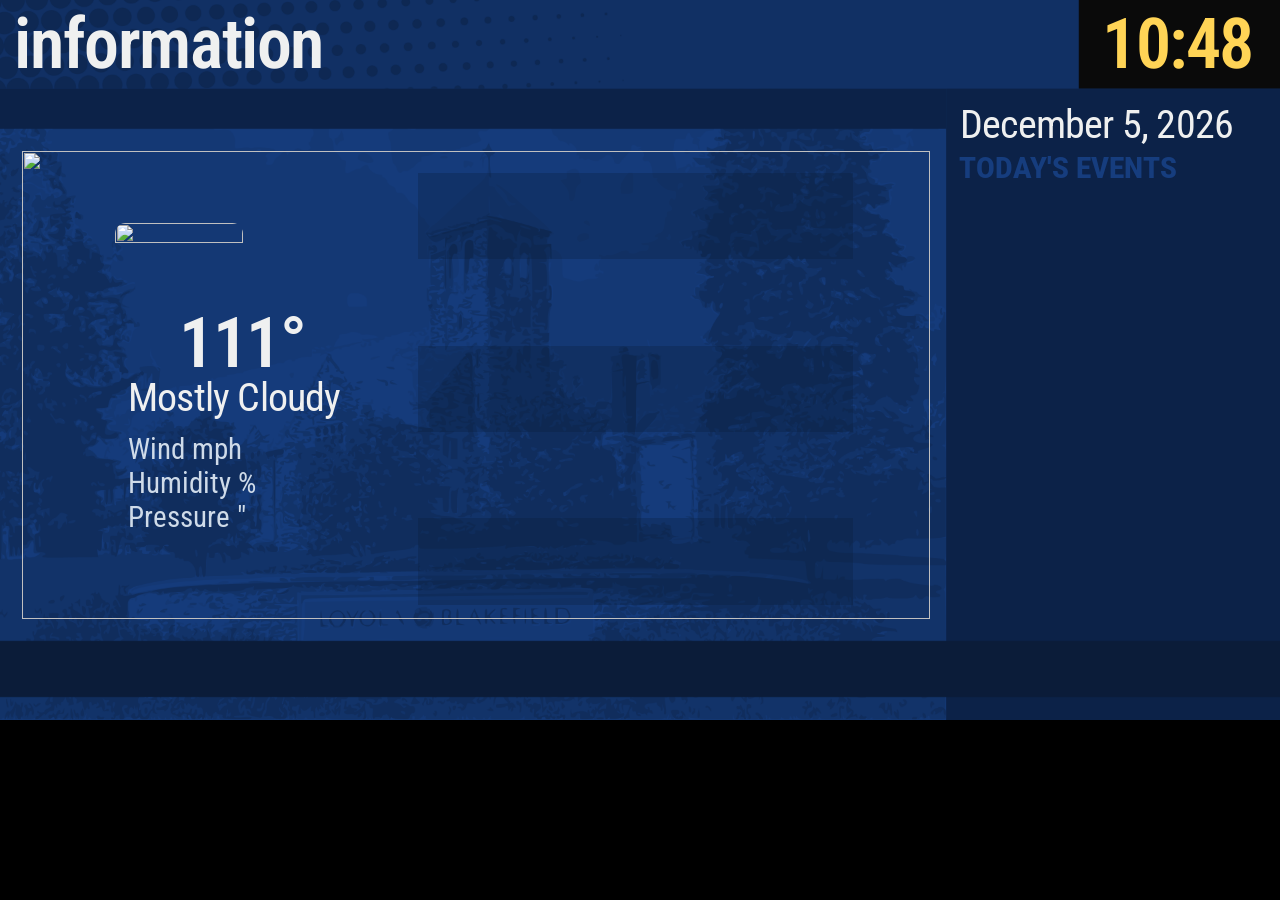
==== index.html @ 6b8263f4 "weather is back???" ====
<!DOCTYPE html>
<html lang="en">
<head>
    <meta charset="UTF-8">
    <meta name="viewport" content="width=device-width, initial-scale=1.0">
    <title>view</title>
    <link rel="stylesheet" href="style.css">
    <style>
    @import url('https://fonts.googleapis.com/css2?family=Roboto:ital,wdth,wght@0,75..100,100..900;1,75..100,100..900&display=swap');
    </style>
</head>
<body>
    <!-- DISPLAY AREA -->
    <div id="catchall">
        <!-- all elements are position: absolute, order should NOT matter -->
        <div id="title" class="roboto-narrowbold size1 tight">  information     </div>
        <div id="clock" class="roboto-narrowbold size1 tight">  12:56           </div>
        <div id="date" class="roboto-narrow size3">     August 12, 2036 </div>

        <!-- MAIN content area -->
        <div id="contentarea1" class="">
            <div id="image-content">
                <img src="" id="display-image">
            </div>

            <div id="weather-content">
                <img src="https://api.weather.gov/icons/land/night/rain?size=medium" id="weather-icon">
                <div id="weather-temp" class="roboto-narrowbold tight size1">111&deg;</div>
                <div id="weather-status" class="roboto-narrow tight size3">Mostly Cloudy</div>
                <ul id="weather-etc" class="list roboto-narrow size4 static-for-children de-emph">
                    <li>Wind <span id="weather-wind-dir"></span> <span id="weather-wind-sp"></span> mph</li>
                    <li>Humidity <span id="weather-humid"></span>%</li>
                    <li>Pressure <span id="weather-pres"></span>"</li>
                </ul>

                <div id="weather-forecast" class="static-for-children roboto-narrow size4 tight flex vertically">
                    <div id="forecast-1" class="weather-forecast-segment flex"></div>
                    <div id="forecast-2" class="weather-forecast-segment flex"></div>
                    <div id="forecast-3" class="weather-forecast-segment flex"></div>
                    <div id="forecast-4" class="weather-forecast-segment flex"></div>
                    <div id="forecast-5" class="weather-forecast-segment flex"></div>
                
                    <template>
                        <span class="roboto-narrowbold weather-forecast-day block">TODAY</span>
                        <span class="roboto-narrow size3 weather-forecast-temp">111&deg;</span>
                        <img src="https://api.weather.gov/icons/land/night/rain?size=medium" class="weather-forecast-icon">
                        <span class="roboto-narrow size3 weather-forecast-chance de-emph">60%</span>
                    </template>
                </div>
            </div>
        </div>

        <!-- SIDEBAR content area -->
        <div id="contentarea2" class="">
            <div id="sidebar-events">
                <span id="sidetitle" class="roboto-condbolder size4 sub">TODAY'S EVENTS</span>
                <ul class="roboto-narrow altlist size5 tight">
                    <!-- items here -->
                </ul>
            </div>
        </div>

        <div id="products" class="roboto-condbolder size4 sub"></div>

        <div id="ticker" class="marquee">
            <div id="ticker-content" class="roboto-narrow size3">
                <!-- items here -->
            </div>
        </div>
    </div>

    <!-- SCRIPTS -->
    <script src="scripts/clock.js"></script>
    <script src="scripts/config.js"></script>
    <script src="scripts/retrieve.js"></script>
    <script src="scripts/calendar.js" type="module"></script>
    <script src="scripts/weather.js"></script>
</body>
</html>
---- style.css ----
:root{
    background-color: black;
    color: #eff0f0;

    --speed: 18;
}

* {
    box-sizing: border-box;
}

.roboto-narrow {
  font-family: "Roboto", sans-serif;
  font-optical-sizing: auto;
  font-weight: 400;
  font-style: normal;
  font-variation-settings:
    "wdth" 75;
}

.roboto-narrowbold {
  font-family: "Roboto", sans-serif;
  font-optical-sizing: auto;
  font-weight: 600;
  font-style: normal;
  font-variation-settings:
    "wdth" 75;
}

.roboto-condbold {
  font-family: "Roboto", sans-serif;
  font-optical-sizing: auto;
  font-weight: 600;
  font-style: normal;
  font-variation-settings:
    "wdth" 87.5;
}

.roboto-condbolder {
  font-family: "Roboto", sans-serif;
  font-optical-sizing: auto;
  font-weight: 800;
  font-style: normal;
  font-variation-settings:
    "wdth" 87.5;
}

.roboto-fullbold {
  font-family: "Roboto", sans-serif;
  font-optical-sizing: auto;
  font-weight: 600;
  font-style: normal;
  font-variation-settings:
    "wdth" 100;
}

.roboto-full {
  font-family: "Roboto", sans-serif;
  font-optical-sizing: auto;
  font-weight: 400;
  font-style: normal;
  font-variation-settings:
    "wdth" 100;
}

body{
    margin: 0;
    padding: 0;
}

#catchall{
    background-image: url("images/blakeback.png");
    background-size: contain;
    aspect-ratio: 16/9;
    width: 1;
    max-height: 100vh;
    margin: auto;
    container: main / size;
    position: relative;
}

#catchall * {
    position: absolute;
}

.border {
    border: 1px solid white;
}

.border-for-children > * {
    border: 1px solid white;
}

.de-emph {
    color: #cfdbe9;
}

.sub {
    color: #163d7e;
}

.inline-block {
    display: inline-block;
}

@container main (height > 100px){
    .size1 {
        font-size: 9.75cqh;
    }

    .size3 {
        font-size: 5.5cqh;
    }

    .size4 {
        font-size: 4cqh;
    }

    .size5 {
        font-size: 4.5cqh;
    }

    .tight{
        letter-spacing: -0.02em;
    }

    #title {
        top: 0.45cqh;
        left: 2cqh
    }

    #clock {
        top: 0.45cqh;
        right: 0;
        width: 16cqw;
        text-align: center;
        letter-spacing: -0.02em;
    }

    #date {
        top: 14cqh;
        left: 75cqw;
        text-align: left;
        letter-spacing: -0.02em;
    }
    
    #contentarea1 {
        top: 18cqh;
        height: 71cqh;
        width: 74cqw;
    }

    #contentarea2 {
        top: 21cqh;
        right: 0cqh;
        height: 68cqh;
        width: 26cqw;
    }

    #sidetitle {
        margin: 1.7cqh;
    }

    #products {
        top: 12cqh;
        width: 74cqw;
        height: 6cqh;
        overflow: hidden;
        text-wrap: nowrap;
    }

    #ticker {
        top: 89cqh;
        width: 100cqw;
        height: 8cqh;
        padding: 0.7cqh;
    }

    .tickeritem{
        margin-left: 10cqw;
    }

    .altlist * {
        padding: 0.7cqw 3cqh;
        line-height: 1em;
    } 

    #image-content {
        margin: 3cqh;
    }

    #display-image {
        width: 71cqw;
        height: 65cqh;
    }

    #weather-icon{
        width: 10cqw;
        aspect-ratio: 1 / 1;
        top: 13cqh;
        left: 9cqw;
        border-radius: 1.5cqh;
    }

    .weather-forecast-icon{
        height: 8cqh;
        aspect-ratio: 1 / 1;
        top: 13cqh;
        left: 9cqw;
        border-radius: 1cqh;
    }

    #weather-content {
        width: 74cqw;
        height: 71cqh;
    }

    #weather-temp {
        top: 24cqh;
        left: 14cqw;
    }

    #weather-status {
        top: 34cqh;
        left: 10cqw;
    }

    #weather-etc {
        top: 42cqh;
        left: 10cqw;
        width: 20cqw;
        height: 30cqh;
    }

    #weather-forecast{
        width: 34cqw;
        height: 60cqh;
        top: 6cqh;
        left: 58cqh;
    }

    .weather-forecast-segment {
        padding: 2cqh;
        line-height: 8cqh;
    }

    .weather-forecast-day {
        width: 10cqw;
    }

    .list.horizontally li {
        margin: 0 0.5cqw;
    }
}

#clock {
    color: #ffd456
}

#ticker {
    overflow: hidden;
}

#ticker span{
    position: static;
}

#contentarea2 * {
    position: relative;
}

.list{
    list-style-type: none;
    margin: 0;
    padding: 0; 
}

.altlist{
    list-style-type: none;
    margin: 0;
    padding: 0;
    color: #cfdbe9
}

.altlist *:nth-child(odd){
    background-color: #091a37;
}

.marquee {
   display: flex;
   flex-flow: row nowrap;
   justify-content: end;
}

#ticker-content {
   animation: marquee var(--speed) 0s linear normal infinite;
   position: relative;
   display: inline-block;
   text-wrap: nowrap;
}

@keyframes marquee {
   0% {
      right: -1rem;
      transform: translate(100%, 0%);
   }
   100% {
      right: calc(100% + 1rem);
      transform: translate(0%, 0%);
   }
}

#display-image {
    image-rendering: optimizeSpeed;
    object-fit: contain;
}

.transitional {
    opacity: 0%;
    transition: opacity 1s;
}
.post-transitional {
    opacity: 100%;
    transition: opacity 1s;
}

.static-for-children * {
    position: static !important;
}

.block {
    display: block;
}

.flex {
    display: flex;
}

.flex.vertically {
    flex-direction: column;
}

.weather-forecast-segment {
    flex: 1;
}

.weather-forecast-temp, .weather-forecast-chance {
    flex: 1;
    text-align: center;
}

.weather-forecast-segment:nth-child(odd){
    background-color: #091a3744;
}

.transitional .weather-forecast-segment {
    opacity: 0%;
    transition: opacity 1s;
}

.post-transitional .weather-forecast-segment {
    opacity: 100%;
    transition: opacity 1.1s;
}

.post-transitional .weather-forecast-segment:nth-child(2) {
    transition-delay: 0.2s;
}

.post-transitional .weather-forecast-segment:nth-child(3) {
    transition-delay: 0.4s;
}

.post-transitional .weather-forecast-segment:nth-child(4) {
    transition-delay: 0.65s;
}

.post-transitional .weather-forecast-segment:nth-child(5) {
    transition-delay: 1s;
}
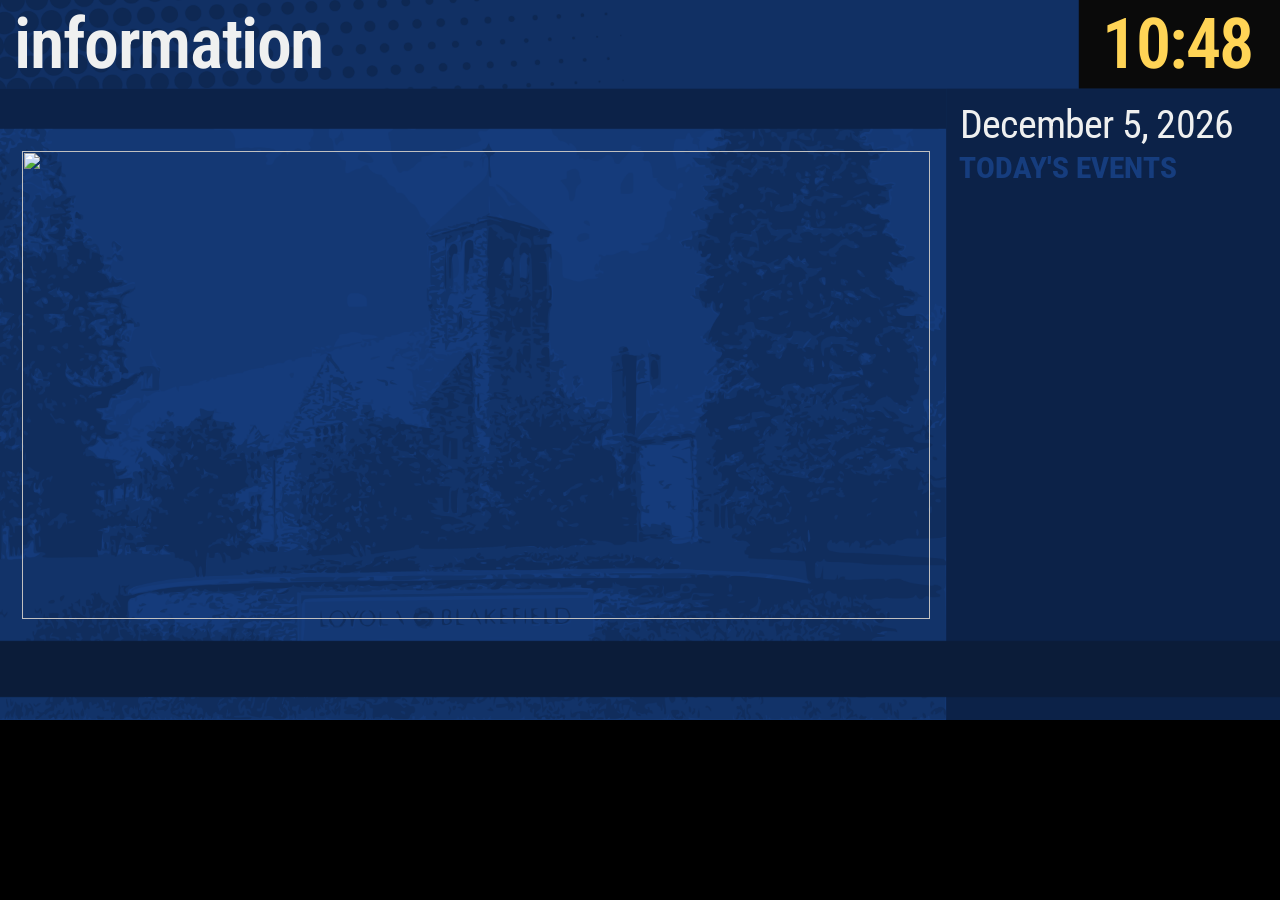
==== commit 95d517f6: "uh" ====
--- a/index.html
+++ b/index.html
@@ -18,12 +18,12 @@
         <div id="date" class="roboto-narrow size3">     August 12, 2036 </div>
 
         <!-- MAIN content area -->
-        <div id="contentarea1" class="">
-            <div id="image-content">
+        <div id="contentarea1">
+            <div id="image-content" class="post-transitional">
                 <img src="" id="display-image">
             </div>
 
-            <div id="weather-content">
+            <div id="weather-content" class="transitional">
                 <img src="https://api.weather.gov/icons/land/night/rain?size=medium" id="weather-icon">
                 <div id="weather-temp" class="roboto-narrowbold tight size1">111&deg;</div>
                 <div id="weather-status" class="roboto-narrow tight size3">Mostly Cloudy</div>
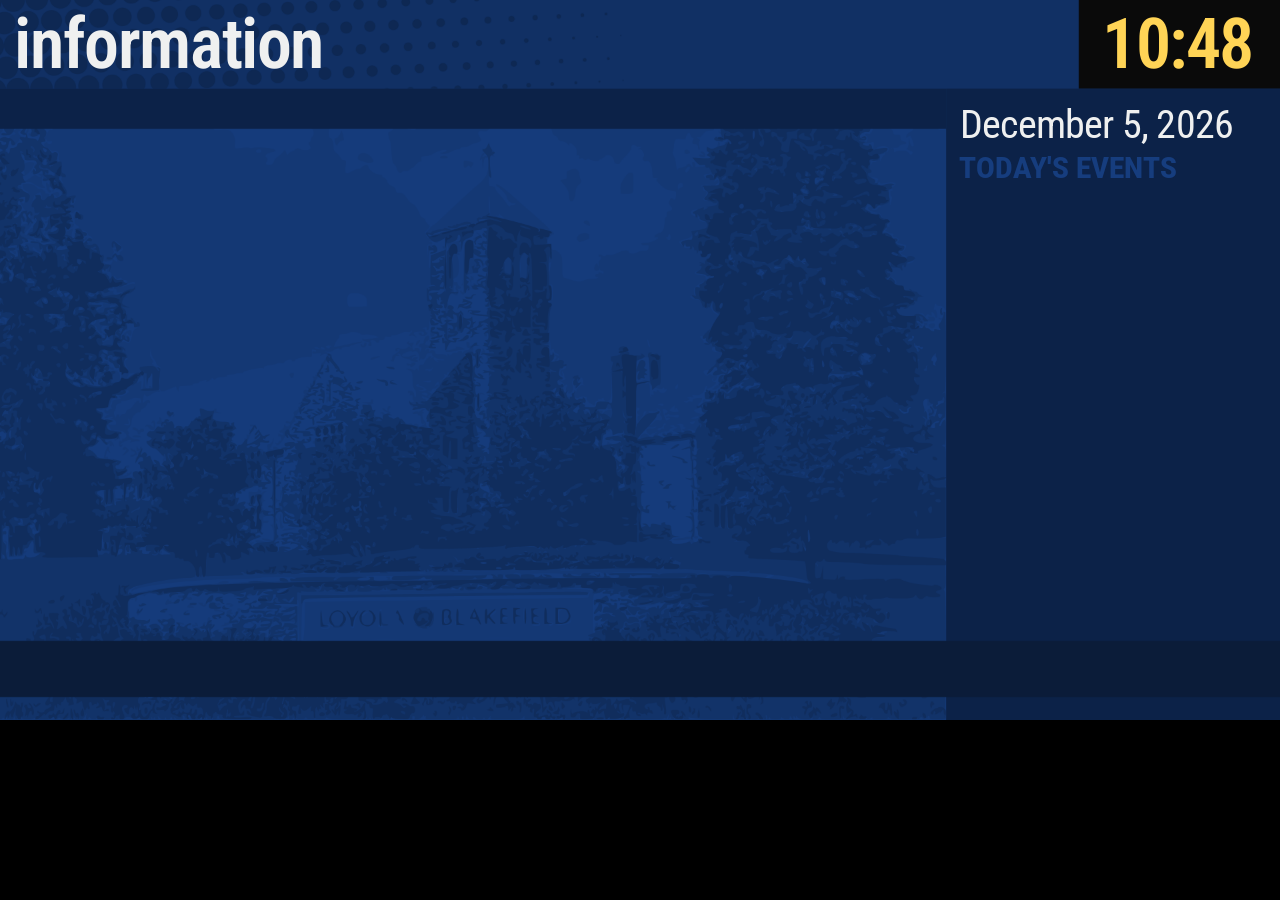
==== commit 848d19fc: "i'll finish it tmrw" ====
--- a/index.html
+++ b/index.html
@@ -19,7 +19,7 @@
 
         <!-- MAIN content area -->
         <div id="contentarea1">
-            <div id="image-content" class="post-transitional">
+            <div id="image-content" class="transitional">
                 <img src="" id="display-image">
             </div>
 
@@ -45,6 +45,31 @@
                         <span class="roboto-narrow size3 weather-forecast-temp">111&deg;</span>
                         <img src="https://api.weather.gov/icons/land/night/rain?size=medium" class="weather-forecast-icon">
                         <span class="roboto-narrow size3 weather-forecast-chance de-emph">60%</span>
+                    </template>
+                </div>
+            </div>
+
+            <div id="sched-content" class="transitional">
+                <div id="next-up" class="roboto-narrow de-emph static-for-children size3">
+                    <div id="next-up-label" class="flex-one roboto-condbolder"></div>
+                    <div id="next-up-time" class="yellow roboto-narrowbold size1"><span id="next-up-time-readout">0</span><span class="size3 roboto-narrow"> min</span></div>
+                </div>
+
+                <div id="schedule-mission" class="dark roboto-condbold">NORM(AUTO)</div>
+
+                <div id="schedule" class="roboto-narrow flex vertically static-for-children de-emph altflex">
+                    <template id="schedule-element-temp">
+                        <div class="schedule-element flex-one flex static-for-children size6">
+                            <span class="period-name block flex-one">Period 1</span>
+                            <span class="period-time block flex-one roboto-condbold">8:05 &ndash; 9:05</span>
+                        </div>
+                    </template>
+                    <template id="dual-schedule-element-temp">
+                        <div class="dual-schedule-element flex-one flex static-for-children size6">
+                            <span class="period-name block flex-one">Period 3</span>
+                            <span class="period-time-f block flex-one roboto-condbold">8:05 &ndash; 9:05</span>
+                            <span class="period-time-l block flex-one roboto-condbold">8:05 &ndash; 9:05</span>
+                        </div>
                     </template>
                 </div>
             </div>
--- a/style.css
+++ b/style.css
@@ -25,6 +25,15 @@
   font-style: normal;
   font-variation-settings:
     "wdth" 75;
+}
+
+.roboto-cond {
+  font-family: "Roboto", sans-serif;
+  font-optical-sizing: auto;
+  font-weight: 400;
+  font-style: normal;
+  font-variation-settings:
+    "wdth" 87.5;
 }
 
 .roboto-condbold {
@@ -99,6 +108,10 @@
     color: #163d7e;
 }
 
+.dark {
+    color: #091a37;
+}
+
 .inline-block {
     display: inline-block;
 }
@@ -118,6 +131,10 @@
 
     .size5 {
         font-size: 4.5cqh;
+    }
+
+    .size6 {
+        font-size: 3.65cqh;
     }
 
     .tight{
@@ -251,9 +268,45 @@
     .list.horizontally li {
         margin: 0 0.5cqw;
     }
+
+    #next-up{
+        width: 50cqw;
+        height: 17cqh;
+        top: 5cqh;
+        left: 12cqw;
+        border-radius: 1cqh;
+    }
+
+    #next-up-time {
+        min-width: 11cqw;
+        width: fit-content;
+        height: 100%;
+        padding: 3cqh 1.5cqw;
+        text-align: center;
+        border-radius: 0 1cqh 1cqh 0;
+    }
+
+    #next-up-label {
+        padding: 5.5cqh 1.5cqw;
+    }
+
+    #schedule {
+        top: 25cqh;
+        left: 12cqw;
+        width: 50cqw;
+        height: 38cqh;
+    }
+
+    .schedule-element > *, .dual-schedule-element > *{
+        padding: 0.75% 5%;
+    }
 }
 
 #clock {
+    color: #ffd456
+}
+
+.yellow {
     color: #ffd456
 }
 
@@ -344,6 +397,10 @@
     flex: 1;
 }
 
+.flex-one {
+    flex: 1
+}
+
 .weather-forecast-temp, .weather-forecast-chance {
     flex: 1;
     text-align: center;
@@ -379,4 +436,20 @@
     transition-delay: 1s;
 }
 
-
+#next-up{
+    background-color: #588be444;
+    backdrop-filter: blur(2px);
+    display: flex;
+}
+
+#next-up-time{
+    background-color: #0b0e0e;
+}
+
+.altflex > *:nth-child(even){
+    background-color: #0f254b44;
+}
+
+.altflex > *:nth-child(odd){
+    background-color: #091a3744;
+}
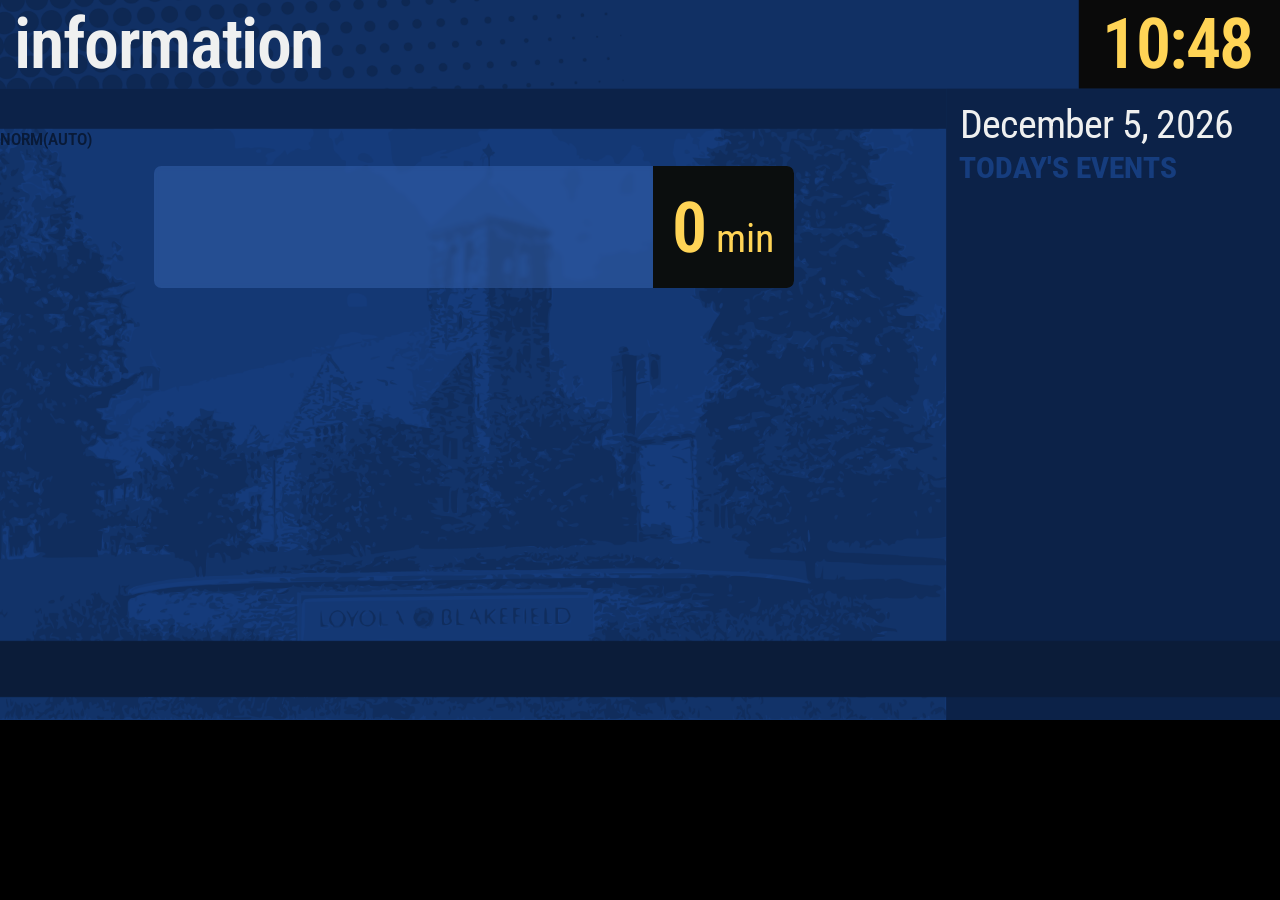
==== commit 092e1afe: "almost there" ====
--- a/index.html
+++ b/index.html
@@ -10,6 +10,11 @@
     </style>
 </head>
 <body>
+    <!--
+    hi! if you're reading this in the future I'm sorry you have to look at my code. it's made to work, ok? be nice
+    github.com/sebasterisk/blakefieldscan   Sebastian Rugas '27
+    -->
+
     <!-- DISPLAY AREA -->
     <div id="catchall">
         <!-- all elements are position: absolute, order should NOT matter -->
@@ -49,7 +54,7 @@
                 </div>
             </div>
 
-            <div id="sched-content" class="transitional">
+            <div id="sched-content" class="post-transitional">
                 <div id="next-up" class="roboto-narrow de-emph static-for-children size3">
                     <div id="next-up-label" class="flex-one roboto-condbolder"></div>
                     <div id="next-up-time" class="yellow roboto-narrowbold size1"><span id="next-up-time-readout">0</span><span class="size3 roboto-narrow"> min</span></div>
@@ -58,17 +63,14 @@
                 <div id="schedule-mission" class="dark roboto-condbold">NORM(AUTO)</div>
 
                 <div id="schedule" class="roboto-narrow flex vertically static-for-children de-emph altflex">
+                    <!-- items here -->
+
                     <template id="schedule-element-temp">
                         <div class="schedule-element flex-one flex static-for-children size6">
-                            <span class="period-name block flex-one">Period 1</span>
-                            <span class="period-time block flex-one roboto-condbold">8:05 &ndash; 9:05</span>
-                        </div>
-                    </template>
-                    <template id="dual-schedule-element-temp">
-                        <div class="dual-schedule-element flex-one flex static-for-children size6">
-                            <span class="period-name block flex-one">Period 3</span>
-                            <span class="period-time-f block flex-one roboto-condbold">8:05 &ndash; 9:05</span>
-                            <span class="period-time-l block flex-one roboto-condbold">8:05 &ndash; 9:05</span>
+                            <span class="period-name block flex-one"></span>
+                            <template class="time-block">
+                                <span class="period-time block flex-one roboto-condbold"></span>
+                            </template>
                         </div>
                     </template>
                 </div>
@@ -100,5 +102,6 @@
     <script src="scripts/retrieve.js"></script>
     <script src="scripts/calendar.js" type="module"></script>
     <script src="scripts/weather.js"></script>
+    <script src="scripts/schedule.js"></script>
 </body>
 </html>
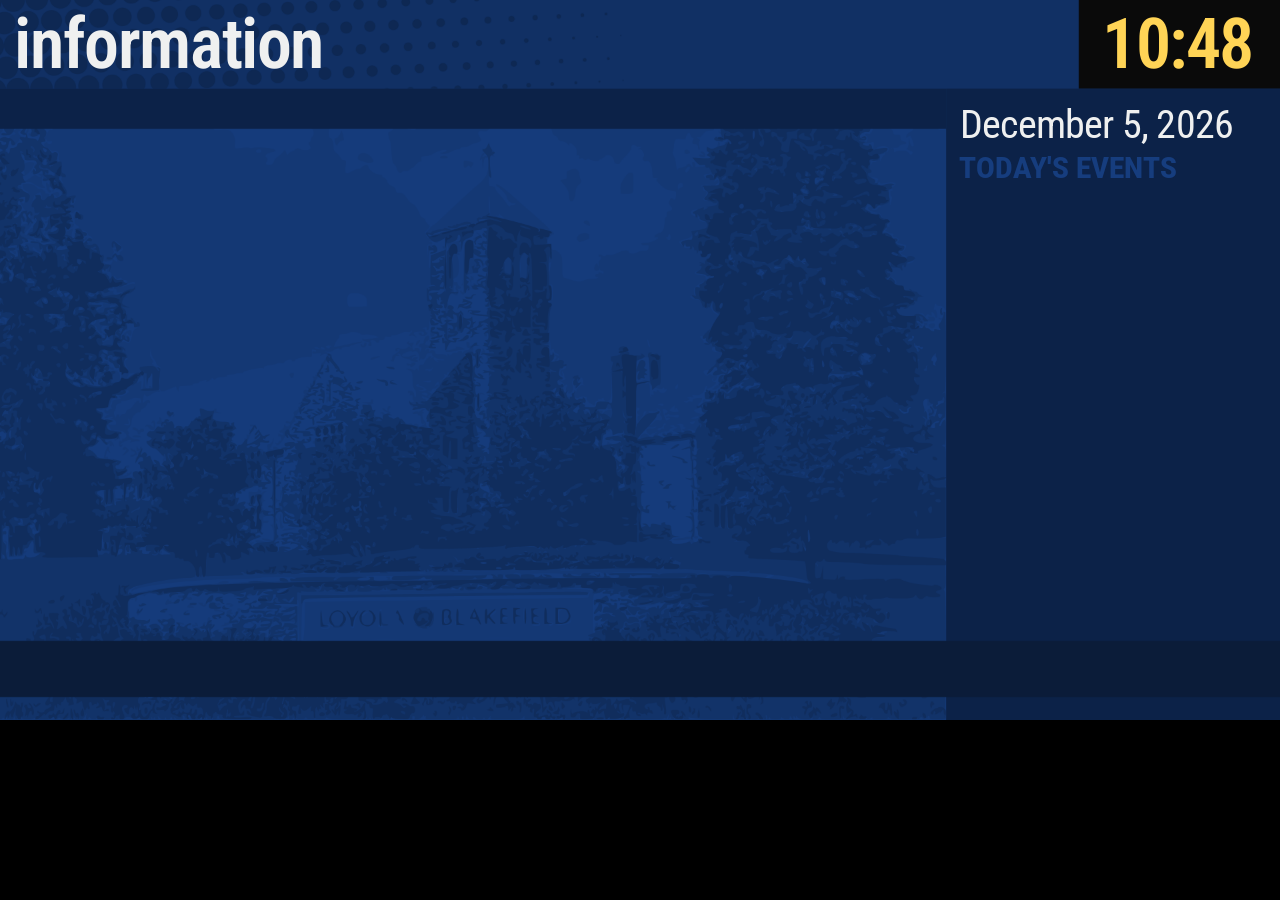
==== commit 84166ee7: "testing now!!" ====
--- a/index.html
+++ b/index.html
@@ -54,7 +54,7 @@
                 </div>
             </div>
 
-            <div id="sched-content" class="post-transitional">
+            <div id="sched-content" class="transitional">
                 <div id="next-up" class="roboto-narrow de-emph static-for-children size3">
                     <div id="next-up-label" class="flex-one roboto-condbolder"></div>
                     <div id="next-up-time" class="yellow roboto-narrowbold size1"><span id="next-up-time-readout">0</span><span class="size3 roboto-narrow"> min</span></div>
@@ -64,16 +64,16 @@
 
                 <div id="schedule" class="roboto-narrow flex vertically static-for-children de-emph altflex">
                     <!-- items here -->
+                </div>
 
-                    <template id="schedule-element-temp">
-                        <div class="schedule-element flex-one flex static-for-children size6">
-                            <span class="period-name block flex-one"></span>
-                            <template class="time-block">
-                                <span class="period-time block flex-one roboto-condbold"></span>
-                            </template>
-                        </div>
-                    </template>
-                </div>
+                <template id="schedule-element-temp">
+                    <div class="schedule-element flex-one flex static-for-children size6">
+                        <span class="period-name block flex-one"></span>
+                        <template class="time-block">
+                            <span class="period-time block flex-one roboto-condbold"></span>
+                        </template>
+                    </div>
+                </template>
             </div>
         </div>
 
--- a/style.css
+++ b/style.css
@@ -452,4 +452,20 @@
 
 .altflex > *:nth-child(odd){
     background-color: #091a3744;
+}
+
+#next-up-time-readout[data-TIME="1"] {
+    animation: flashy 2s step-start 0s infinite;
+}
+
+@keyframes flashy {
+    0%{
+        color: #ffd45688;
+    }
+    50%{
+        color: #ffd456ff;
+    }
+    100%{
+        color: #ffd45688;
+    }
 }
